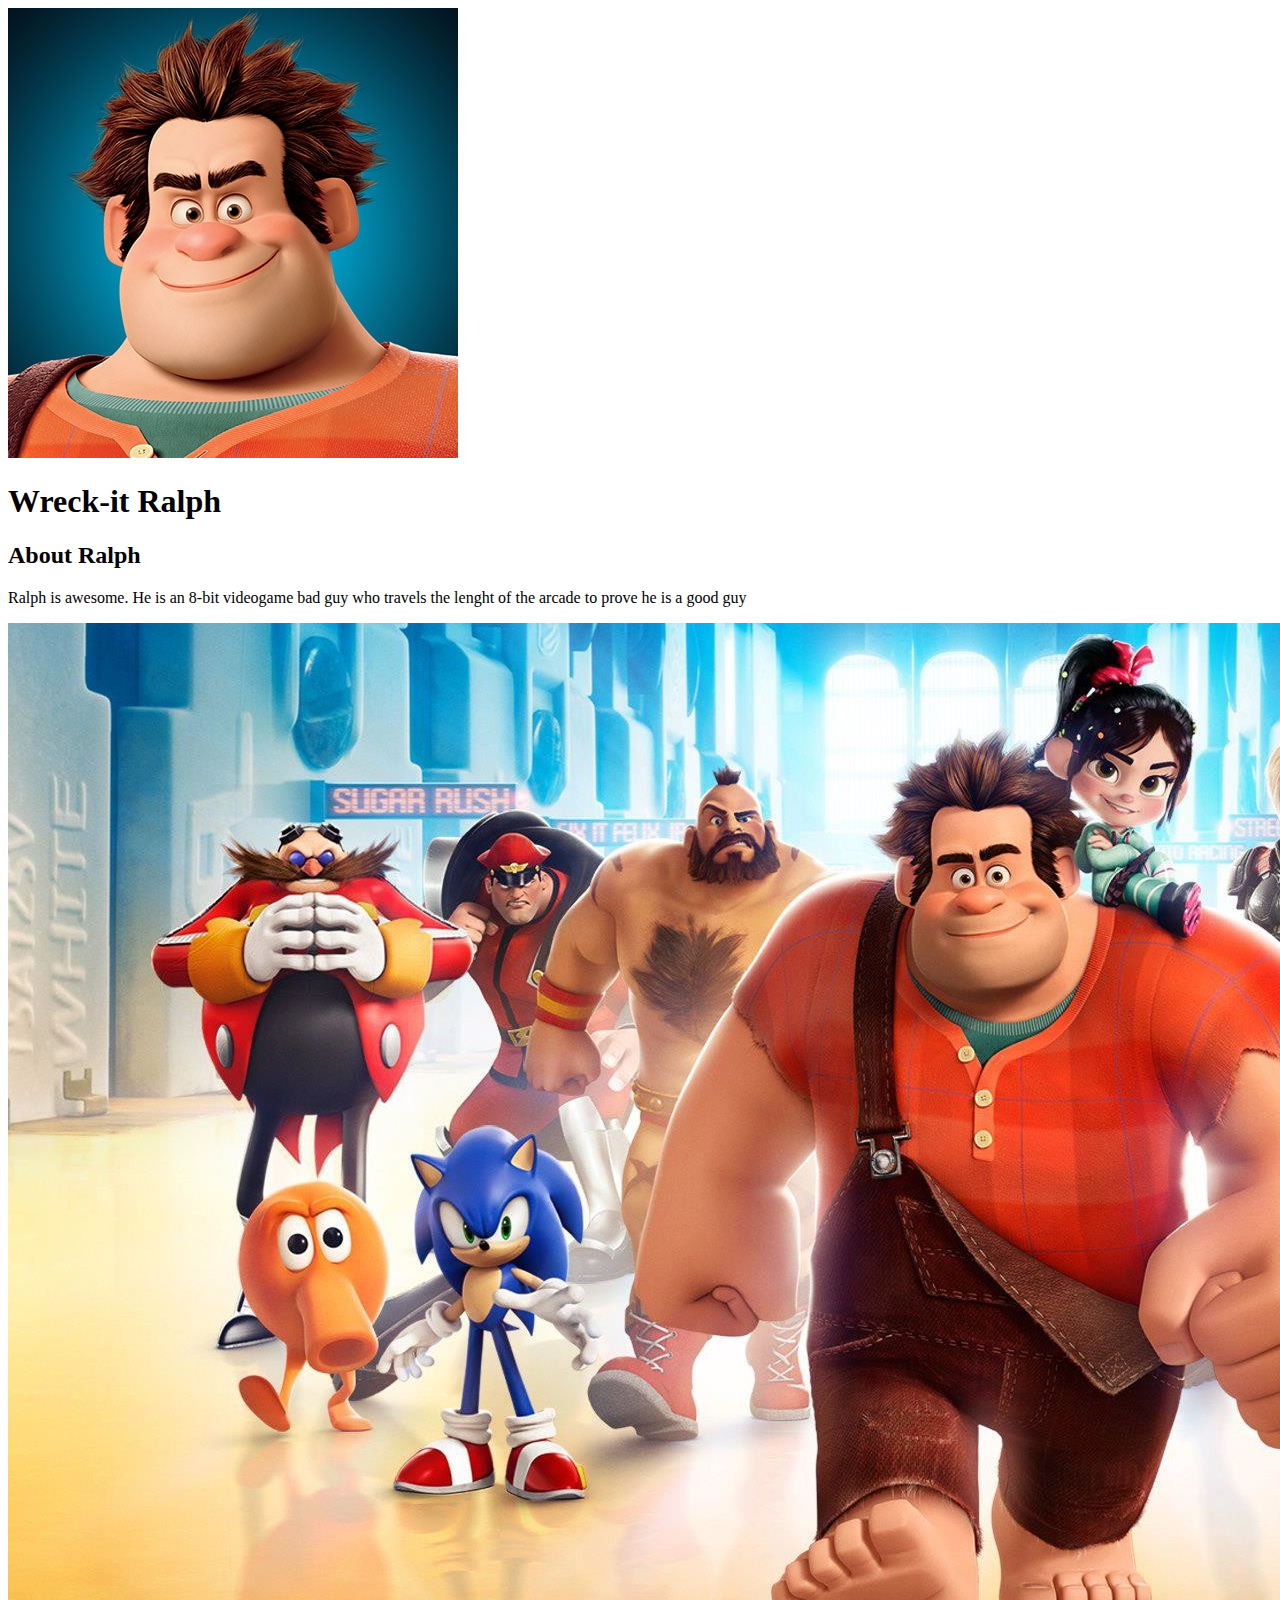
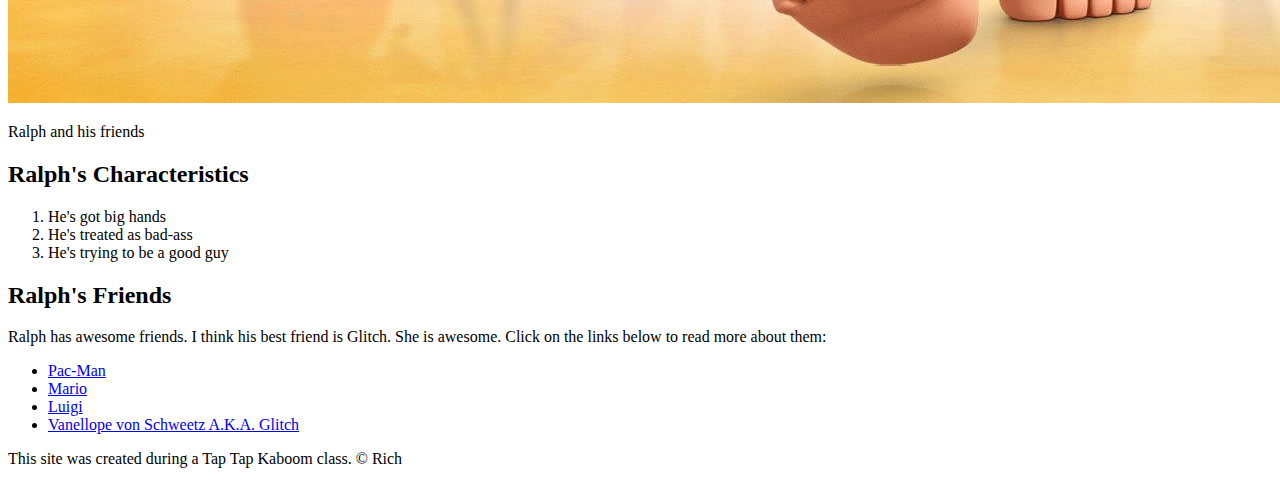
==== index.html @ 4cd5aa07 "Ralph" ====
<!DOCTYPE html>
<html lang="en">
    <head>
        <link rel="icon" href="img/ralph-head.jpeg">
        <title>Wreck-it Ralph</title>
        <meta charset="UTF-8">
        <meta name="viewport" content="width=device-width, initial-scale=1">
        <link href="css/style.css" rel="stylesheet">
    </head>
    <body>
        <!--header-->
        <header>
<img src="img/ralph-head.jpeg" alt="Ralph Head">
<h1>Wreck-it Ralph</h1>
        </header>
<!-- ctrl k c comment -->
<!-- main element -->
        
<main>
<h2>About Ralph</h2>
<p>Ralph is awesome. He is an 8-bit videogame bad guy who travels the lenght of the arcade to prove he is a good guy</p>
<img src="img/Ralph-friends.jpg" alt="Ralph with friends">
<p>Ralph and his friends</p>
<h2>Ralph's Characteristics</h2>
<ol>
<li>He's got big hands</li>
<li>He's treated as bad-ass</li>
<li>He's trying to be a good guy</li>

</ol>
<!-- alph Fiends -->
<h2>Ralph's Friends</h2>
<p>Ralph has awesome friends. I think his best friend is Glitch. She is awesome. Click on the links below to read more about them:</p>

<ul>
<li><a target="_blank" href="https://en.wikipedia.org/wiki/Pac-Man"> Pac-Man</a></li>
<li><a target="_blank" href="https://en.wikipedia.org/wiki/Mario"> Mario</a></li>
<li><a target="_blank" href="https://en.wikipedia.org/wiki/Luigi"> Luigi</a></li>
<li><a target="_blank" href="https://disney.fandom.com/es/wiki/Vanellope_von_Schweetz"> Vanellope von Schweetz A.K.A. Glitch</a></li>
</ul>


</main>
<!-- Footer element -->
<footer>
    <p>This site was created during a <a>Tap Tap Kaboom</a href="#"> class. &copy; Rich </p> 
</footer>
    </body>
</html>
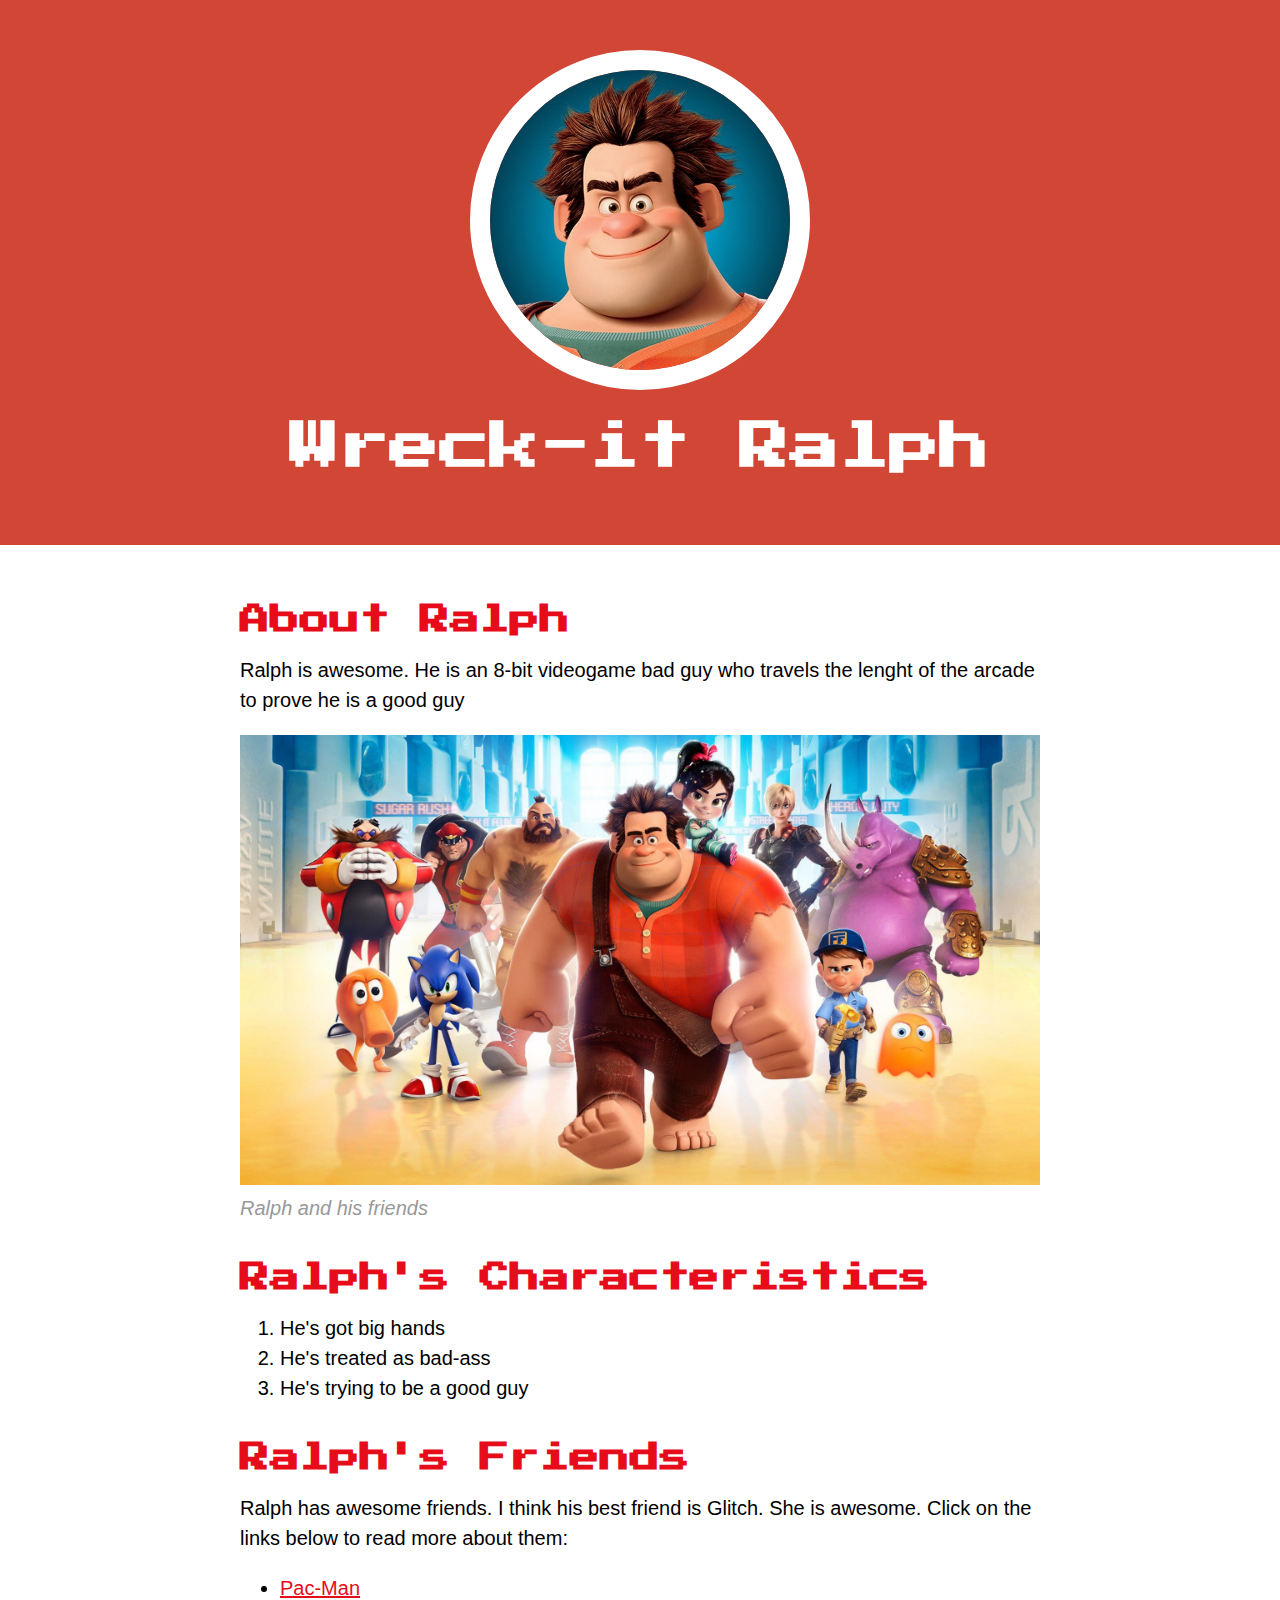
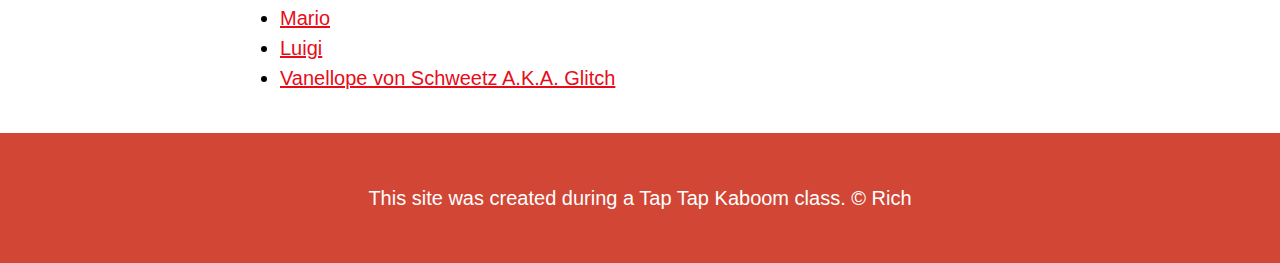
==== commit 496fc560: "web ralph css" ====
--- a/index.html
+++ b/index.html
@@ -1,8 +1,10 @@
 <!DOCTYPE html>
 <html lang="en">
     <head>
-        <link rel="icon" href="img/ralph-head.jpeg">
-        <title>Wreck-it Ralph</title>
+         <title>Wreck-it Ralph</title>
+         <link rel="icon" href="img/ralph-head.jpeg">
+        <link href="https://fonts.googleapis.com/css2?family=Press+Start+2P&display=swap" rel="stylesheet">
+       
         <meta charset="UTF-8">
         <meta name="viewport" content="width=device-width, initial-scale=1">
         <link href="css/style.css" rel="stylesheet">
@@ -11,6 +13,7 @@
         <!--header-->
         <header>
 <img src="img/ralph-head.jpeg" alt="Ralph Head">
+
 <h1>Wreck-it Ralph</h1>
         </header>
 <!-- ctrl k c comment -->
@@ -20,7 +23,7 @@
 <h2>About Ralph</h2>
 <p>Ralph is awesome. He is an 8-bit videogame bad guy who travels the lenght of the arcade to prove he is a good guy</p>
 <img src="img/Ralph-friends.jpg" alt="Ralph with friends">
-<p>Ralph and his friends</p>
+<p class="caption">Ralph and his friends</p>
 <h2>Ralph's Characteristics</h2>
 <ol>
 <li>He's got big hands</li>
--- a/css/style.css
+++ b/css/style.css
@@ -0,0 +1,49 @@
+body{margin: 0%;
+    font-family: Arial, Helvetica, sans-serif;
+    font-size: 20px;
+    line-height: 30px;}
+
+header{background-color: #d14635;
+text-align: center;
+padding-top: 50px;
+padding-bottom: 50px;
+}
+
+
+h1, h2 {font-family: 'Press Start 2P', cursive;}
+
+
+header h1{color:white; font-size: 50px;}
+header img {border-radius: 170px;
+width: 300px;
+border: 20px solid white;}
+
+main{max-width: 800px;
+    margin: 0 auto;
+     /*auto te ayuda a centrar  */
+     padding: 20px ;}
+
+main img{max-width: 100%;}
+
+h2{font-size:30px; color: #e70c19; margin: 40px 0 10px;}
+p{}
+
+a{color: #e70c19;}
+a:hover {background-color: #483a94;
+color: white;}
+
+footer{text-align: center;
+color: white;
+background-color: #d14635;
+padding: 50px;}
+footer p {margin: 0%;}
+
+
+
+footer a {color: white;}
+footer a:hover{opacity: .5;
+background-color: transparent;}
+
+p.caption{color: #999999;
+font-style: italic;
+margin-top: 0%;}